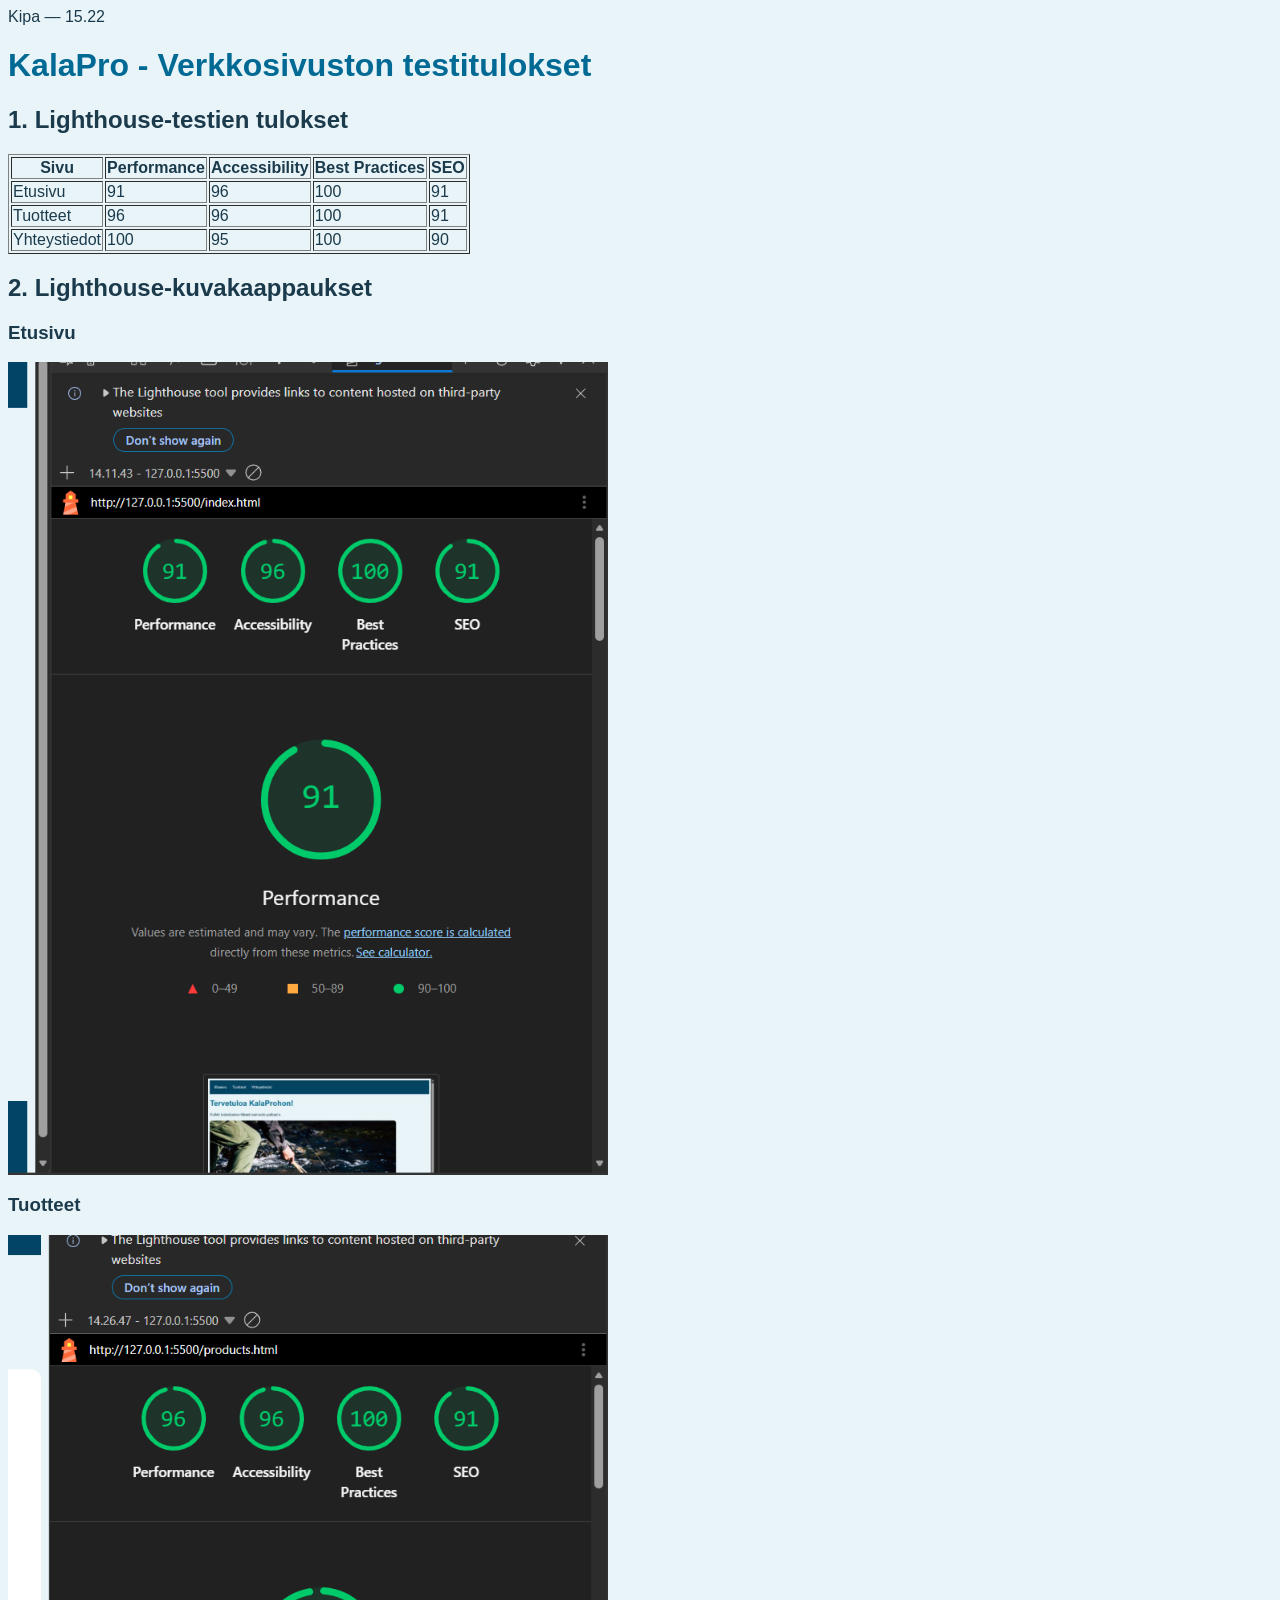
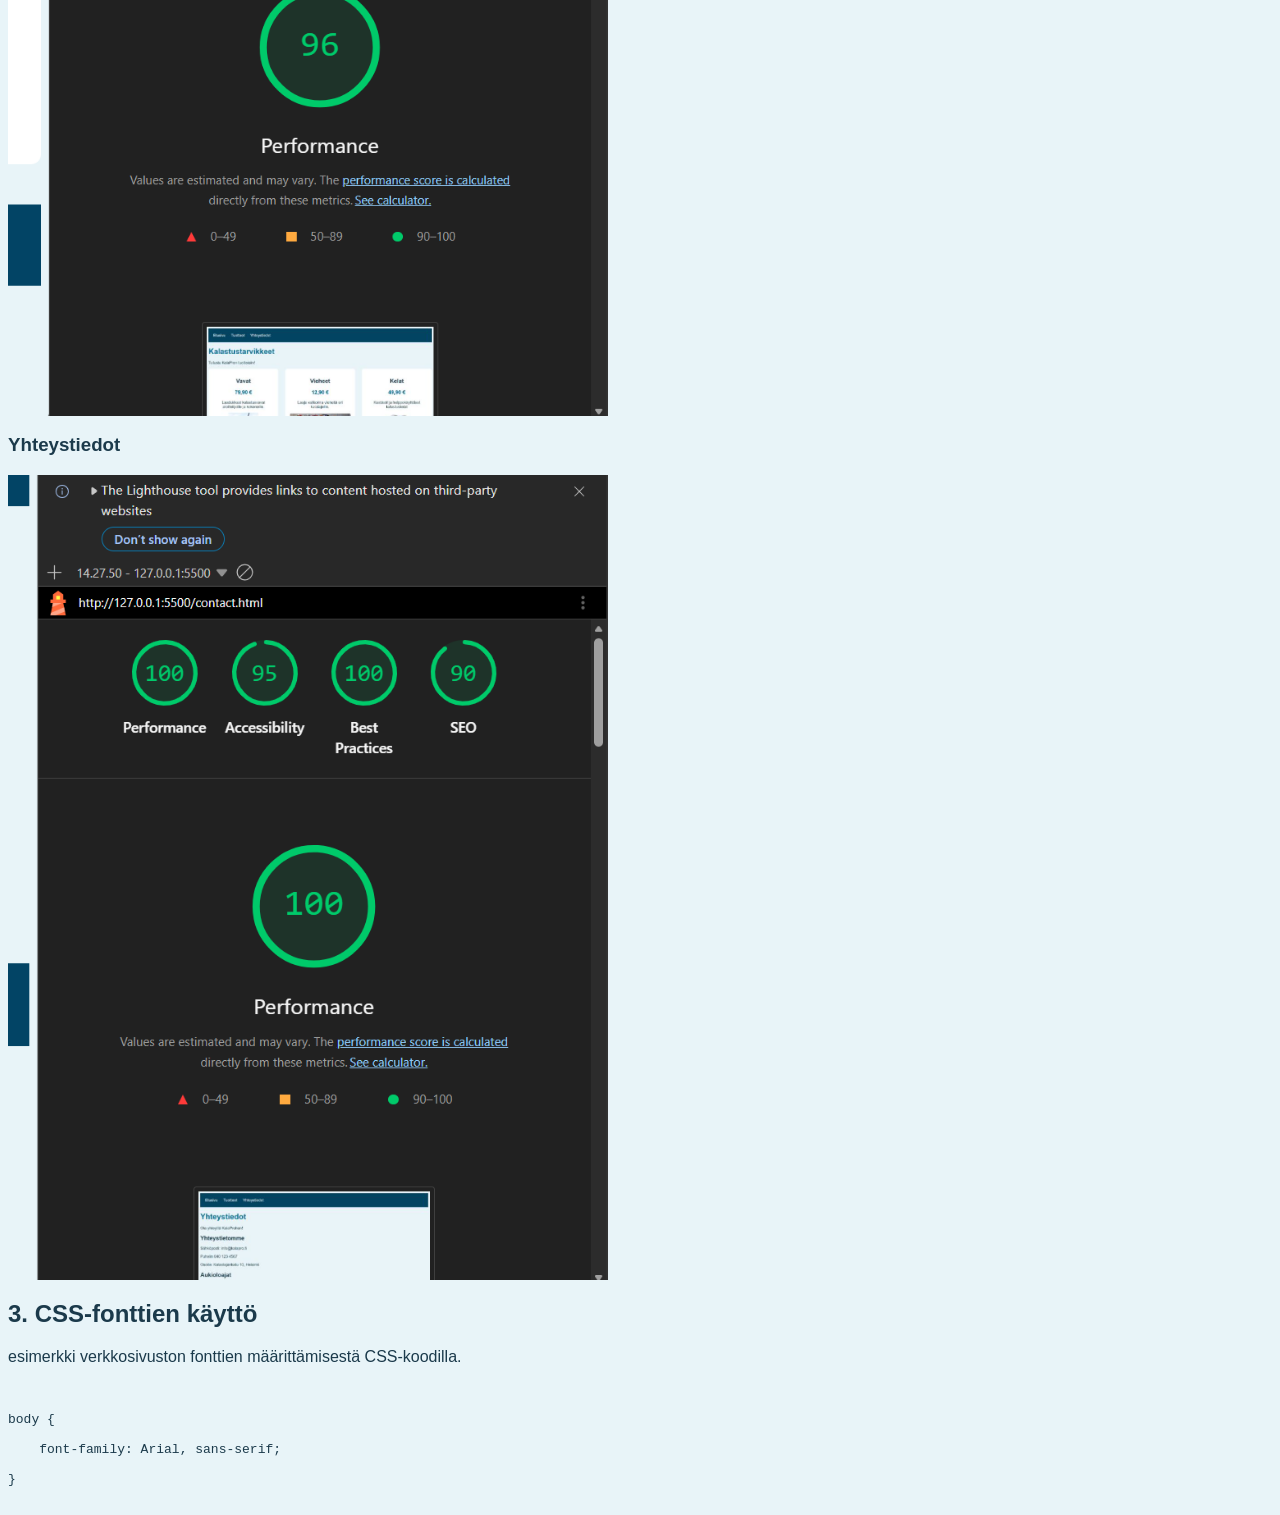
==== testitulokset.html @ 13576a08 "Lisätty testitulokset ja kuvakaappaukset" ====
Kipa — 15.22
<!DOCTYPE html>

<html lang="fi">

<head>

    <meta charset="UTF-8">

    <meta name="viewport" content="width=device-width, initial-scale=1.0">

    <title>KalaPro - Testitulokset</title>

    <link rel="stylesheet" href="style.css">

</head>

<body>

<h1>KalaPro - Verkkosivuston testitulokset</h1>

<h2>1. Lighthouse-testien tulokset</h2>

<table border="1">

    <tr>

        <th>Sivu</th>

        <th>Performance</th>

        <th>Accessibility</th>

        <th>Best Practices</th>

        <th>SEO</th>

    </tr>

    <tr>

        <td>Etusivu</td>

        <td>91</td>

        <td>96</td>

        <td>100</td>

        <td>91</td>

    </tr>

    <tr>

        <td>Tuotteet</td>

        <td>96</td>

        <td>96</td>

        <td>100</td>

        <td>91</td>

    </tr>

    <tr>

        <td>Yhteystiedot</td>

        <td>100</td>

        <td>95</td>

        <td>100</td>

        <td>90</td>

    </tr>

</table>

<h2>2. Lighthouse-kuvakaappaukset</h2>

<h3>Etusivu</h3>

<img src="images/lighthouse-etusivu.png"

     alt="Etusivun Lighthouse-tulokset"

     width="600">

<h3>Tuotteet</h3>

<img src="images/produ-sivu.png"

     alt="Tuotteet-sivun Lighthouse-tulokset"

     width="600">

<h3>Yhteystiedot</h3>

<img src="images/cont-sivu.png"

     alt="Yhteystiedot-sivun Lighthouse-tulokset"

     width="600">

<h2>3. CSS-fonttien käyttö</h2>

<p> esimerkki verkkosivuston fonttien

määrittämisestä CSS-koodilla.</p>

<pre><code>

body {

    font-family: Arial, sans-serif;

}

</code></pre>

</body>

</html>
---- style.css ----
body {

    background-color: #e8f4f8;

    font-family: Arial, sans-serif;

    color: #1b3a4b;

}

h1 {

    color: #006994;

}

nav {

    background-color: #004466;

    padding: 20px;

}

nav a {

    color: white;

    margin-right: 20px;

    text-decoration: none;
}
.etusivukuva {
    width: 800px;
    max-width: 100%;
    height: auto;
    border-radius: 10px;
}

.tuotekuva {
    width: 250px;
    max-width: 100%;
    height: auto;
    border-radius: 10px;
}
.tuotteet {
    display: flex;
    gap: 30px;
    justify-content: center;
}
.tuotekortti {
    background-color: white;
    padding: 20px;
    border-radius: 10px;
    width: 280px;
    text-align: center;
}
.tuotekortti img {
    width: 100%;
    height: 180px;
    object-fit: contain;
}
.hinta {
    color: #006994;
    font-size: 22px;
    font-weight: bold;
}
footer {
background-color: #004466;
color: white;
text-align: center;
padding: 15px;
margin-top: 40px;
}
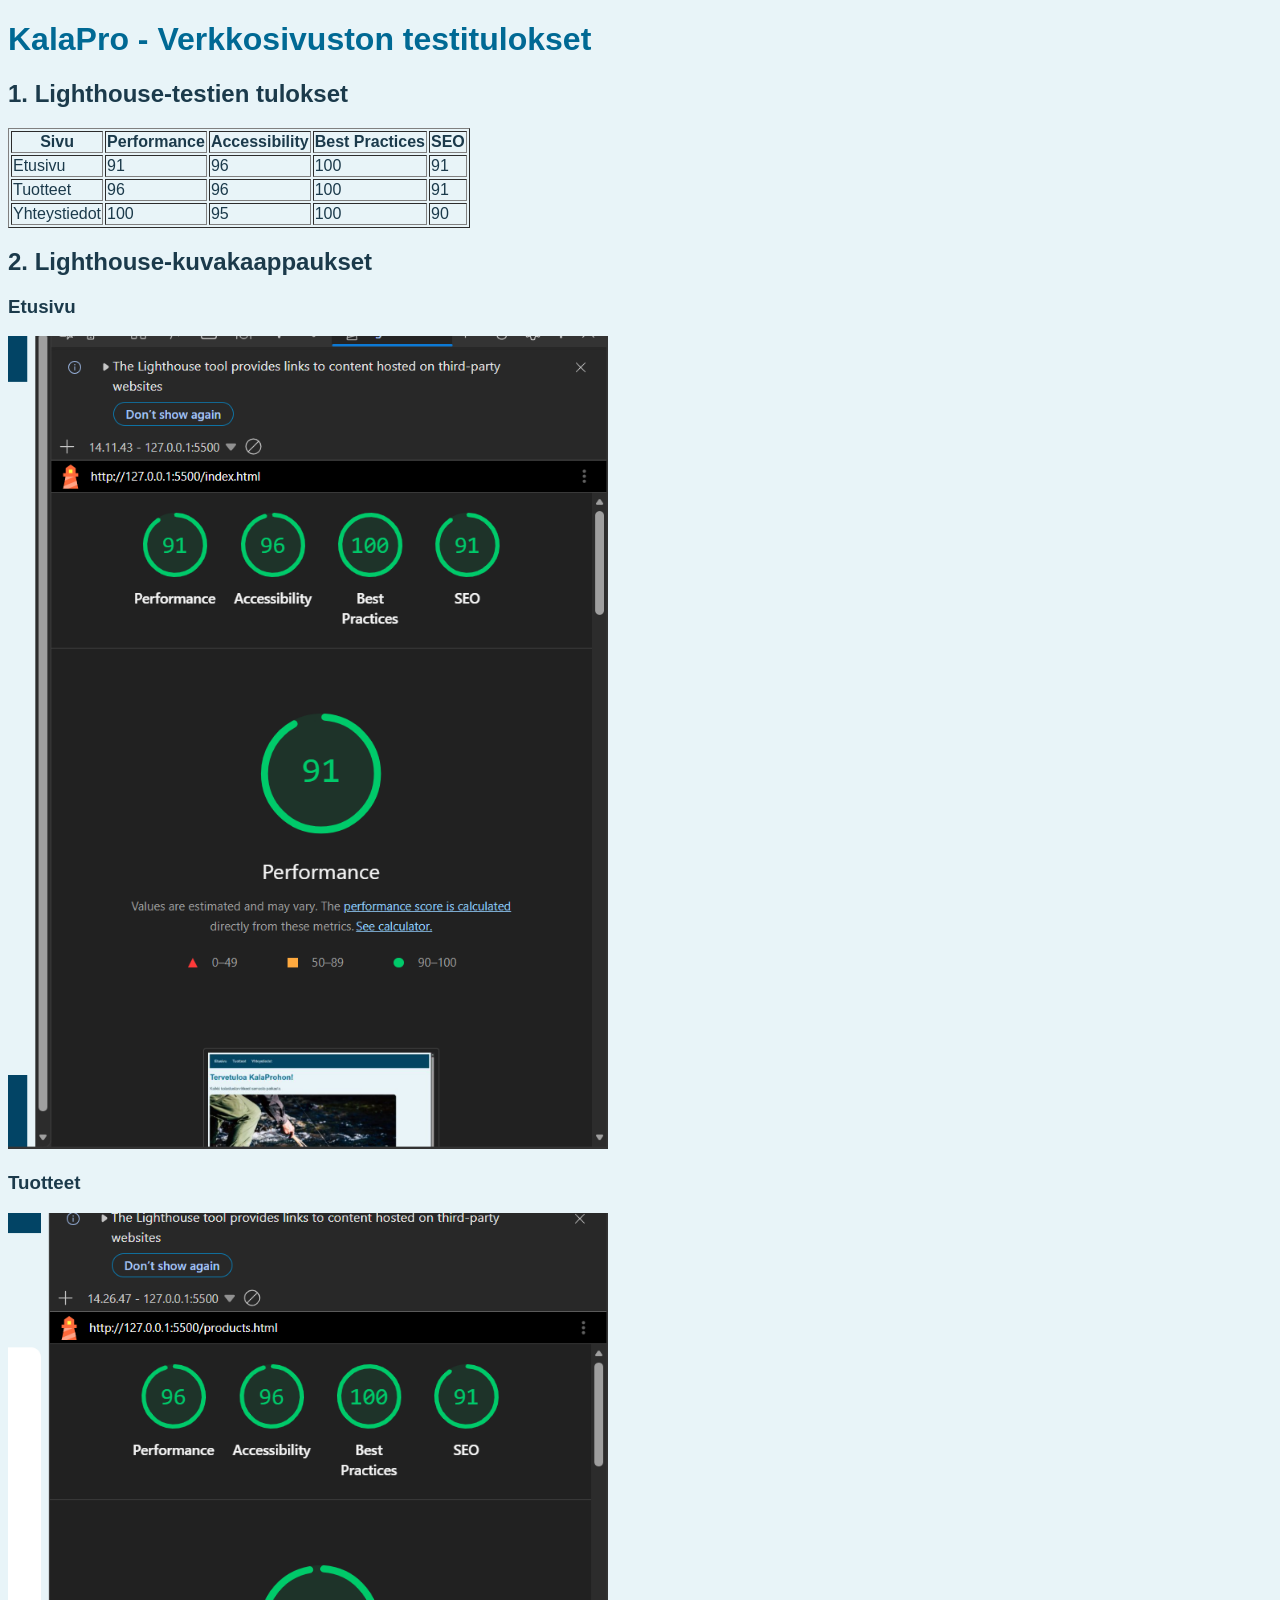
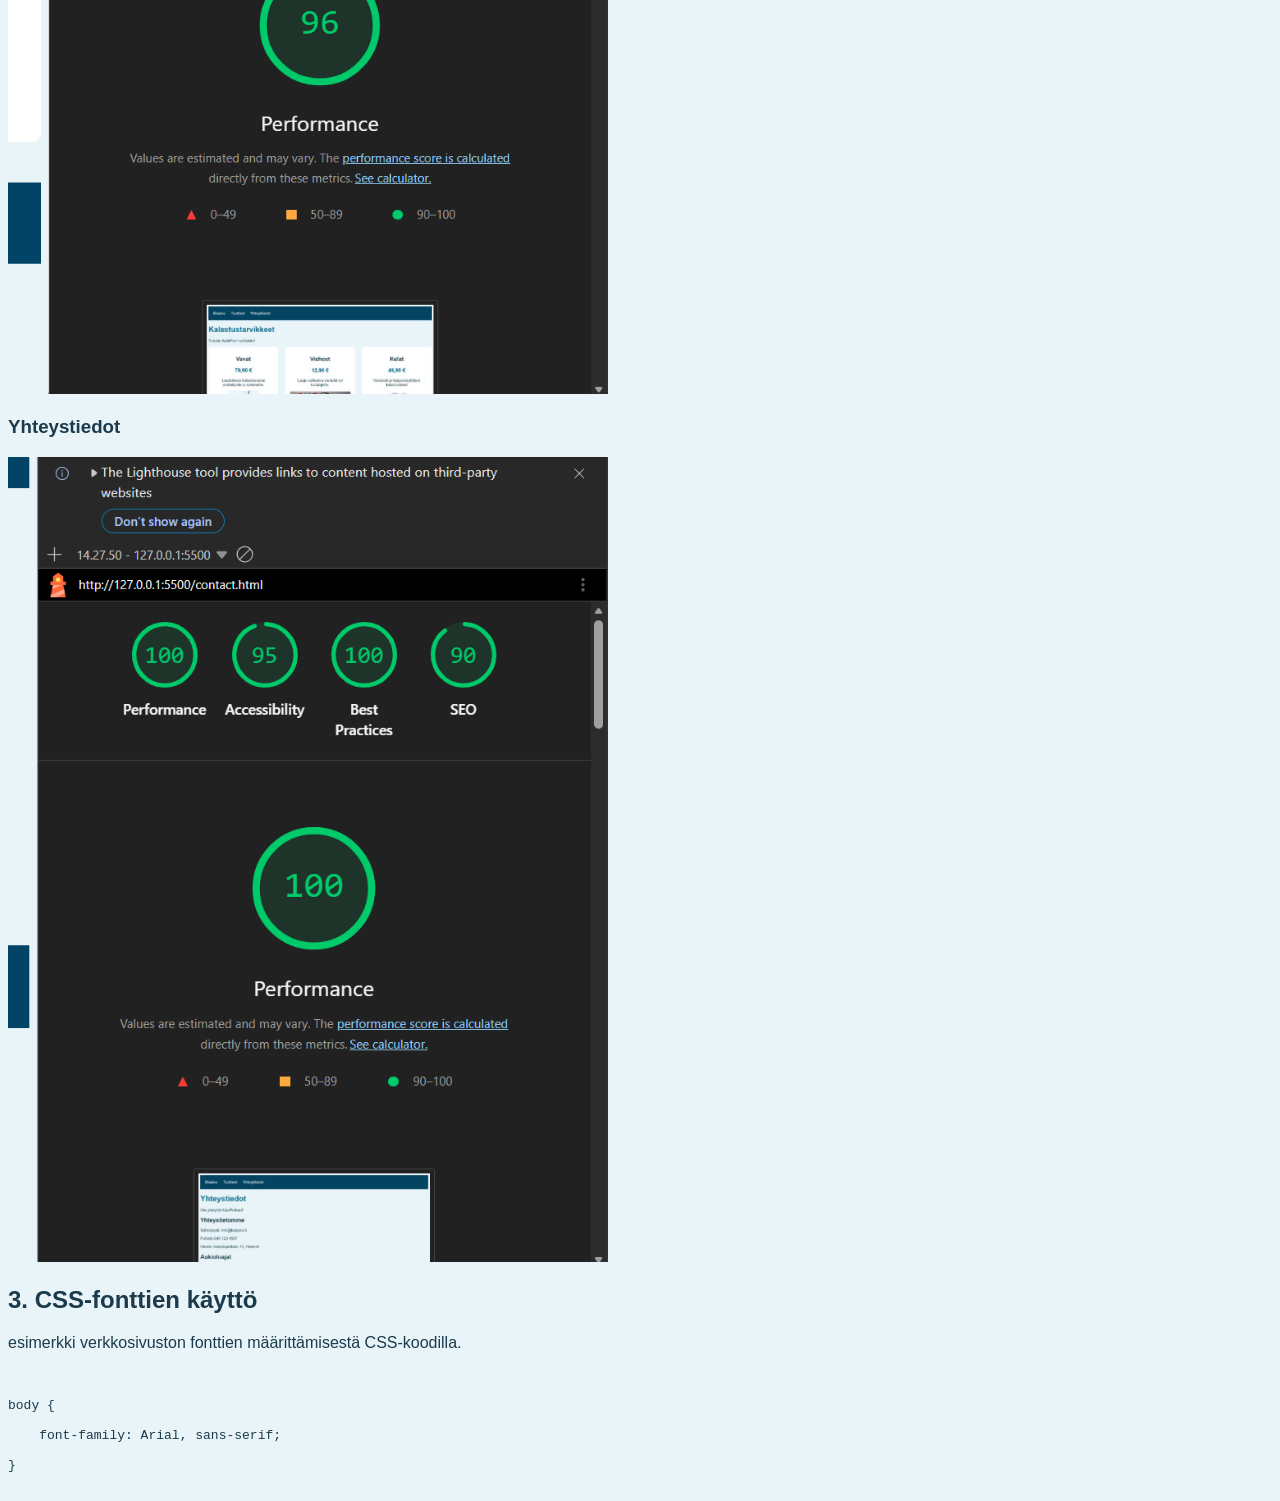
==== commit 5b3aed7d: "korjattu" ====
--- a/testitulokset.html
+++ b/testitulokset.html
@@ -1,4 +1,3 @@
-Kipa — 15.22
 <!DOCTYPE html>
 
 <html lang="fi">
